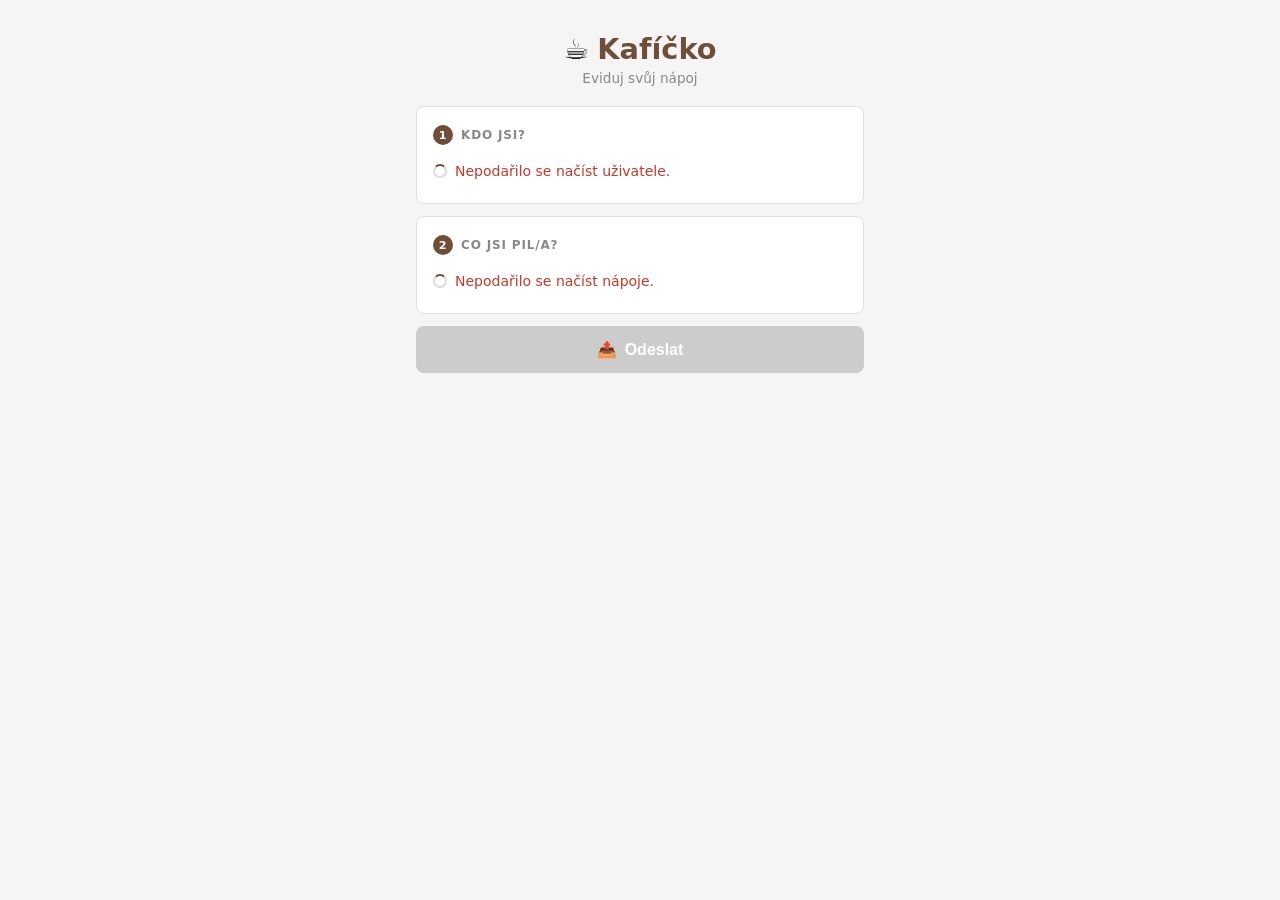
==== index.html @ 802039fc "Add files via upload" ====
<!DOCTYPE html>
<html lang="cs">
<head>
  <meta charset="UTF-8" />
  <meta name="viewport" content="width=device-width, initial-scale=1.0" />
  <title>Kafíčko ☕</title>
  <link rel="stylesheet" href="style.css" />
</head>
<body>
  <div class="app">
    <header class="app-header">
      <div class="logo">
        <span class="logo-icon">☕</span>
        <span class="logo-text">Kafíčko</span>
      </div>
      <p class="tagline">Eviduj svůj nápoj</p>
    </header>

    <main class="app-main">

      <!-- Step 1: User selection -->
      <section class="card" id="section-user">
        <h2 class="card-title">
          <span class="step-badge">1</span>
          Kdo jsi?
        </h2>
        <div id="user-list" class="user-list">
          <div class="loader">Načítám uživatele…</div>
        </div>
      </section>

      <!-- Step 2: Drink selection -->
      <section class="card" id="section-drinks">
        <h2 class="card-title">
          <span class="step-badge">2</span>
          Co jsi pil/a?
        </h2>
        <div id="drink-list" class="drink-list">
          <div class="loader">Načítám nápoje…</div>
        </div>
      </section>

      <!-- Submit -->
      <button id="btn-submit" class="btn-submit" disabled>
        <span class="btn-icon">📤</span>
        Odeslat
      </button>

      <!-- Toast notification -->
      <div id="toast" class="toast hidden"></div>

    </main>
  </div>

  <script src="app.js"></script>
</body>
</html>
---- style.css ----
/* Kafíčko – style.css */

:root {
  --bg: #f5f5f5;
  --surface: #ffffff;
  --border: #e0e0e0;
  --accent: #6f4e37;
  --text: #1a1a1a;
  --text-muted: #888;
  --success: #3a8a55;
  --error: #c0392b;
  --radius: 8px;
}

*, *::before, *::after { box-sizing: border-box; margin: 0; padding: 0; }

body {
  background: var(--bg);
  color: var(--text);
  font-family: system-ui, sans-serif;
  font-size: 16px;
  min-height: 100dvh;
  display: flex;
  justify-content: center;
  padding-bottom: 40px;
}

.app {
  width: 100%;
  max-width: 480px;
  padding: 0 16px;
}

/* Header */
.app-header {
  text-align: center;
  padding: 32px 0 20px;
}

.logo {
  display: flex;
  align-items: center;
  justify-content: center;
  gap: 8px;
}

.logo-icon { font-size: 1.8rem; }

.logo-text {
  font-size: 1.8rem;
  font-weight: 700;
  color: var(--accent);
}

.tagline {
  margin-top: 4px;
  font-size: 0.85rem;
  color: var(--text-muted);
}

/* Cards */
.card {
  background: var(--surface);
  border: 1px solid var(--border);
  border-radius: var(--radius);
  padding: 18px 16px;
  margin-bottom: 12px;
}

.card-title {
  font-size: 0.75rem;
  font-weight: 600;
  text-transform: uppercase;
  letter-spacing: 0.07em;
  color: var(--text-muted);
  margin-bottom: 12px;
  display: flex;
  align-items: center;
  gap: 8px;
}

.step-badge {
  display: inline-flex;
  align-items: center;
  justify-content: center;
  width: 20px;
  height: 20px;
  border-radius: 50%;
  background: var(--accent);
  color: #fff;
  font-size: 0.7rem;
  font-weight: 700;
  flex-shrink: 0;
}

/* User list */
.user-list {
  display: flex;
  flex-direction: column;
  gap: 6px;
}

.user-btn {
  width: 100%;
  padding: 11px 14px;
  border: 1px solid var(--border);
  border-radius: var(--radius);
  background: #fff;
  color: var(--text);
  font-size: 0.95rem;
  cursor: pointer;
  text-align: left;
  transition: border-color 0.12s, background 0.12s;
}

.user-btn:hover { border-color: var(--accent); }

.user-btn.selected {
  border-color: var(--accent);
  background: #f9f4f0;
  font-weight: 600;
  color: var(--accent);
}

/* Drink list */
.drink-list {
  display: flex;
  flex-direction: column;
}

.drink-row {
  display: flex;
  align-items: center;
  gap: 10px;
  padding: 10px 0;
  border-bottom: 1px solid var(--border);
}

.drink-row:last-child { border-bottom: none; }

.drink-icon { display: none; }

.drink-name { flex: 1; font-size: 0.95rem; }

.drink-counter {
  display: flex;
  align-items: center;
  border: 1px solid var(--border);
  border-radius: 6px;
  overflow: hidden;
}

.counter-btn {
  width: 34px;
  height: 34px;
  border: none;
  background: #f5f5f5;
  color: var(--text);
  font-size: 1.1rem;
  cursor: pointer;
  display: flex;
  align-items: center;
  justify-content: center;
  user-select: none;
  -webkit-tap-highlight-color: transparent;
  transition: background 0.1s;
}

.counter-btn:hover  { background: #ebebeb; }
.counter-btn:active { background: var(--accent); color: #fff; }
.counter-btn.minus  { border-right: 1px solid var(--border); }
.counter-btn.plus   { border-left:  1px solid var(--border); }

.counter-value {
  min-width: 30px;
  text-align: center;
  font-size: 0.95rem;
  font-weight: 600;
  background: #fff;
}

.counter-value.nonzero { color: var(--accent); }

/* Submit */
.btn-submit {
  display: flex;
  align-items: center;
  justify-content: center;
  gap: 8px;
  width: 100%;
  padding: 14px;
  border: none;
  border-radius: var(--radius);
  background: var(--accent);
  color: #fff;
  font-size: 1rem;
  font-weight: 600;
  cursor: pointer;
  margin-top: 4px;
  transition: opacity 0.15s;
}

.btn-submit:hover:not(:disabled) { opacity: 0.88; }
.btn-submit:active:not(:disabled) { opacity: 0.75; }

.btn-submit:disabled {
  background: #ccc;
  color: #fff;
  cursor: not-allowed;
}

.btn-submit.loading .btn-icon { animation: spin 0.8s linear infinite; display: inline-block; }

@keyframes spin { to { transform: rotate(360deg); } }

/* Toast */
.toast {
  position: fixed;
  bottom: 24px;
  left: 50%;
  transform: translateX(-50%);
  background: var(--text);
  color: #fff;
  padding: 10px 20px;
  border-radius: 999px;
  font-size: 0.875rem;
  z-index: 999;
  max-width: 90vw;
  text-align: center;
  transition: opacity 0.25s;
}

.toast.hidden { opacity: 0; pointer-events: none; }
.toast.success { background: var(--success); }
.toast.error   { background: var(--error); }

/* Loader */
.loader {
  color: var(--text-muted);
  font-size: 0.875rem;
  padding: 6px 0;
  display: flex;
  align-items: center;
  gap: 8px;
}

.loader::before {
  content: '';
  width: 14px; height: 14px;
  border: 2px solid #ddd;
  border-top-color: var(--accent);
  border-radius: 50%;
  animation: spin 0.7s linear infinite;
  flex-shrink: 0;
}
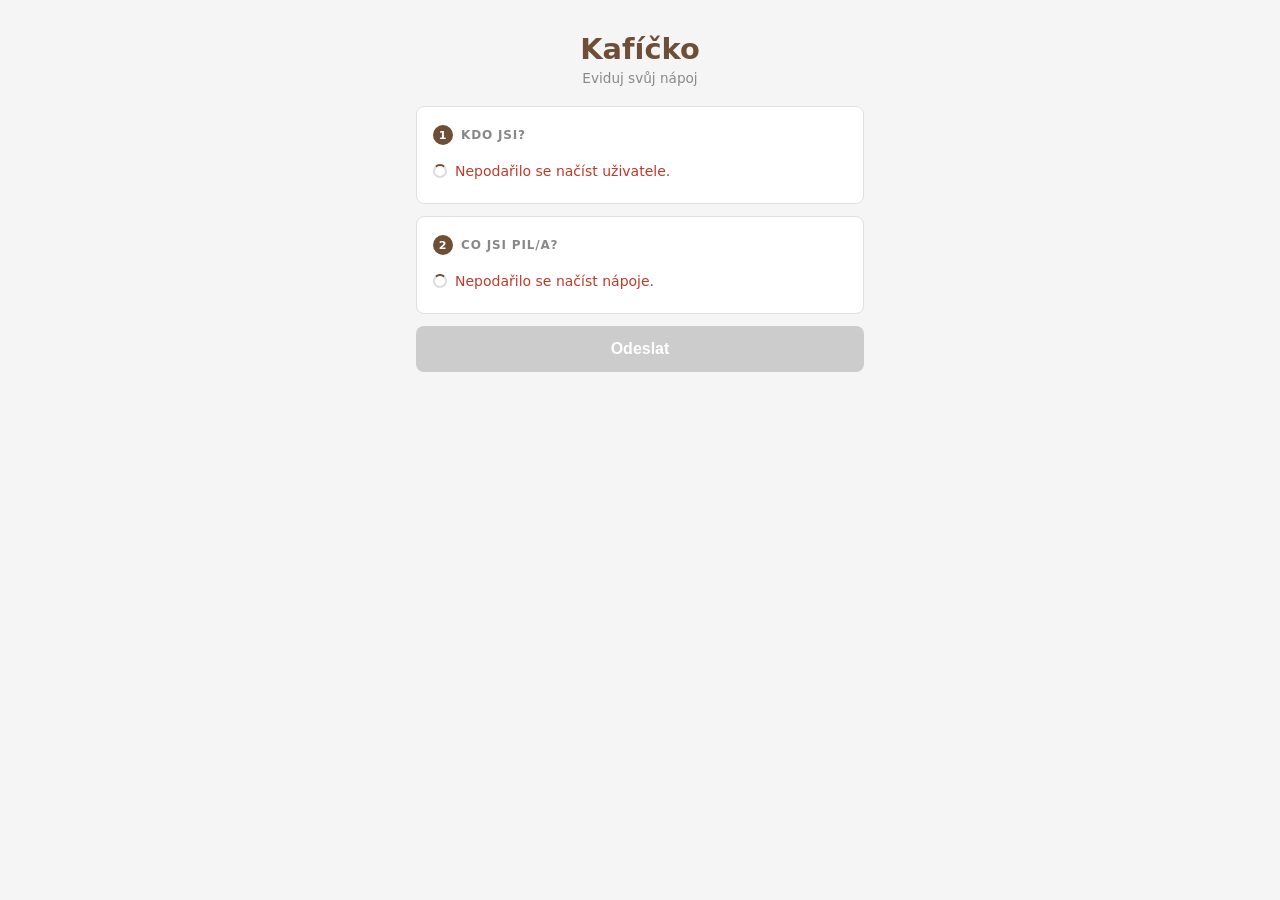
==== commit 483f2be9: "Updated" ====
--- a/index.html
+++ b/index.html
@@ -3,14 +3,13 @@
 <head>
   <meta charset="UTF-8" />
   <meta name="viewport" content="width=device-width, initial-scale=1.0" />
-  <title>Kafíčko ☕</title>
+  <title>Kafíčko</title>
   <link rel="stylesheet" href="style.css" />
 </head>
 <body>
   <div class="app">
     <header class="app-header">
       <div class="logo">
-        <span class="logo-icon">☕</span>
         <span class="logo-text">Kafíčko</span>
       </div>
       <p class="tagline">Eviduj svůj nápoj</p>
@@ -41,10 +40,7 @@
       </section>
 
       <!-- Submit -->
-      <button id="btn-submit" class="btn-submit" disabled>
-        <span class="btn-icon">📤</span>
-        Odeslat
-      </button>
+      <button id="btn-submit" class="btn-submit" disabled>Odeslat</button>
 
       <!-- Toast notification -->
       <div id="toast" class="toast hidden"></div>
@@ -55,3 +51,6 @@
   <script src="app.js"></script>
 </body>
 </html>
+
+</body>
+</html>
